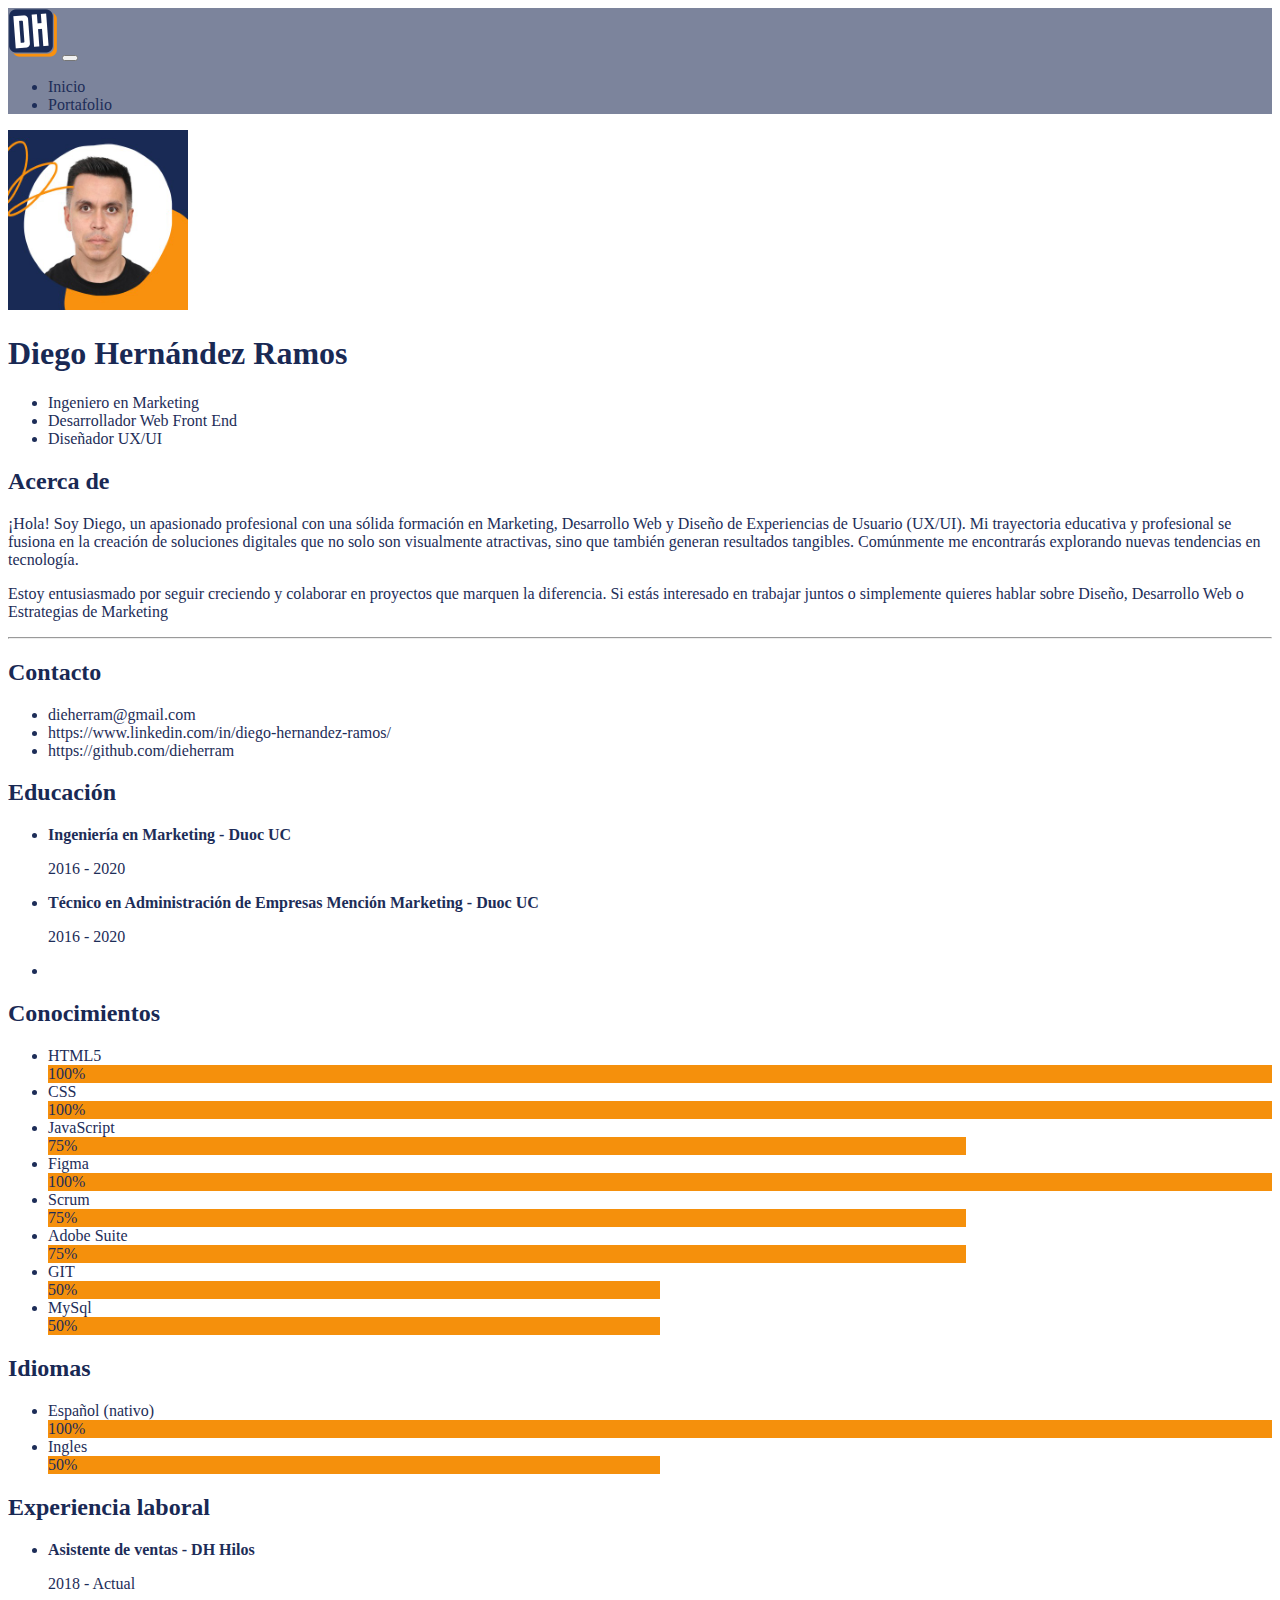
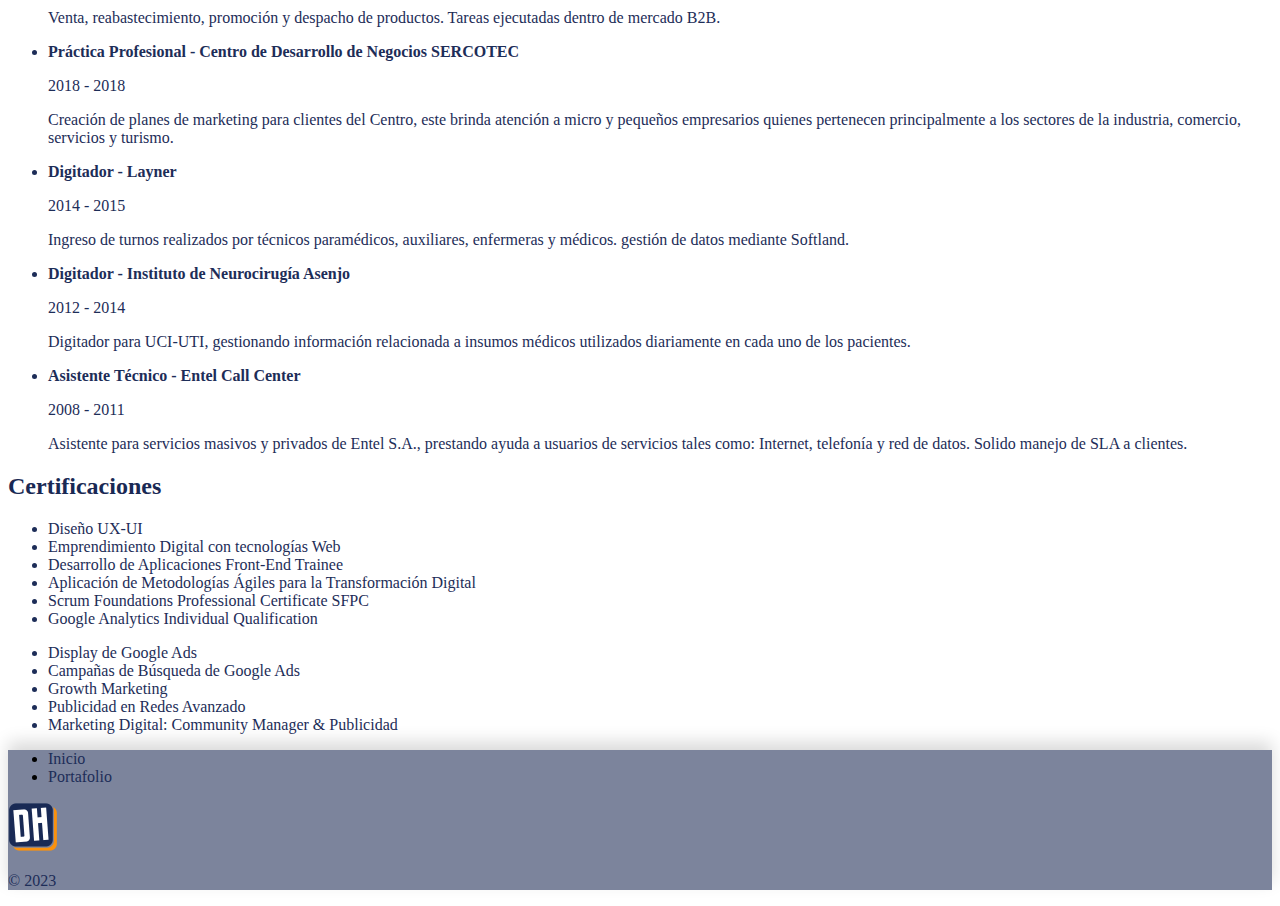
==== index.html @ d72dc1d3 "index con textos e imagen" ====
<!doctype html>
<html lang="es">

<head>
  <meta charset="utf-8">
  <meta name="viewport" content="width=device-width, initial-scale=1">
  <!-- Font Awesome -->
  <link rel="stylesheet" href="https://cdnjs.cloudflare.com/ajax/libs/font-awesome/6.4.2/css/all.min.css"
    integrity="sha512-z3gLpd7yknf1YoNbCzqRKc4qyor8gaKU1qmn+CShxbuBusANI9QpRohGBreCFkKxLhei6S9CQXFEbbKuqLg0DA=="
    crossorigin="anonymous" referrerpolicy="no-referrer" />
  <!-- Bootstrap -->
  <link href="https://cdn.jsdelivr.net/npm/bootstrap@5.3.2/dist/css/bootstrap.min.css" rel="stylesheet"
    integrity="sha384-T3c6CoIi6uLrA9TneNEoa7RxnatzjcDSCmG1MXxSR1GAsXEV/Dwwykc2MPK8M2HN" crossorigin="anonymous">
  <!-- CSS -->
  <link rel="stylesheet" href="assets/css/style.css">
  <title>Diego Hernández</title>
</head>

<body>
  <!-- Navbar -->
  <nav class="navbar navbar-expand-lg shadow">
    <div class="container">
      <a class="navbar-brand" href="#"><img src="assets/img/logotipo.png" alt="" width="50px"></a>
      <button class="navbar-toggler" type="button" data-bs-toggle="collapse" data-bs-target="#navbarNav"
        aria-controls="navbarNav" aria-expanded="false" aria-label="Toggle navigation">
        <span class="navbar-toggler-icon"></span>
      </button>
      <div class="collapse navbar-collapse justify-content-end" id="navbarNav">
        <ul class="navbar-nav">
          <li class="nav-item">
            <a class="nav-link text-black" href="#">Inicio</a>
          </li>
          <li class="nav-item">
            <a class="nav-link text-black" href="#">Portafolio</a>
          </li>
        </ul>
      </div>
    </div>
  </nav>

  <!-- Main content -->
  <main>
    <div class="container py-5">
      <!-- Row 0 -->
      <div class="container text-center">
        <div class="row">
          <div class="col-12">
            <img src="assets/img/foto-perfil.jpg" alt="" width="180px" class="rounded-circle">
          </div>
          <div class="col-12">
            <h1><strong>Diego</strong> Hernández Ramos</h1>
            <ul class="list-unstyled">
              <li>Ingeniero en Marketing</li>
              <li>Desarrollador Web Front End</li>
              <li>Diseñador UX/UI</li>
            </ul>
          </div>
        </div>
      </div>
      <!-- Row 1 -->
      <div class="row">
        <div class="col-md-12">
          <h2>Acerca de</h2>
          <p>¡Hola! Soy Diego, un apasionado profesional con una sólida formación en Marketing, Desarrollo Web y Diseño
            de Experiencias de Usuario (UX/UI). Mi trayectoria educativa y profesional se fusiona en la creación de
            soluciones digitales que no solo son visualmente atractivas, sino que también generan resultados tangibles.
            Comúnmente me encontrarás explorando nuevas tendencias en tecnología.</p>
          <p>Estoy entusiasmado por seguir creciendo y colaborar en proyectos que marquen la diferencia. Si estás
            interesado en trabajar juntos o simplemente quieres hablar sobre Diseño, Desarrollo Web o Estrategias de
            Marketing</p>
          <hr>
        </div>
      </div>
      <!-- Row 2 -->
      <div class="row">
        <div class="col-sm-12 col-md-3">
          <h2>Contacto</h2>
          <ul class="list-unstyled">
            <li><a href="mailto:dieherram@gmail.com"><i class="fa-solid fa-envelope me-2"></i>dieherram@gmail.com</a>
            </li>
            <li><a href="https://www.linkedin.com/in/diego-hernandez-ramos/"><i
                  class="fa-brands fa-linkedin me-2"></i>https://www.linkedin.com/in/diego-hernandez-ramos/</a></li>
            <li><a href="https://github.com/dieherram"><i
                  class="fa-brands fa-github me-2"></i>https://github.com/dieherram</a></li>
          </ul>
        </div>
        <div class="d-none d-sm-block d-sm-none d-md-block col-md-1">
          <div class="d-flex justify-content-center" style="height: 100%;">
            <div class="vr"></div>
          </div>
        </div>
        <div class="col-sm-12 col-md-8">
          <h2>Educación</h2>
          <ul class="list-unstyled">
            <li>
              <p><strong>Ingeniería en Marketing - Duoc UC</strong></blockquote>
              <figcaption class="blockquote-footer">
                2016 - 2020
              </figcaption>
            </li>
            <li>
              <p><strong>Técnico en Administración de Empresas Mención Marketing - Duoc UC</strong></blockquote>
              <figcaption class="blockquote-footer">
                2016 - 2020
              </figcaption>
              </p>
            </li>
            <li>
              <p></p>
            </li>
          </ul>
        </div>
      </div>
      <!-- Row 3 -->
      <div class="row">
        <div class="col-sm-12 col-md-3">
          <h2>Conocimientos</h2>
          <ul class="list-unstyled">
            <li>HTML5<div class="progress" role="progressbar" aria-label="Basic example" aria-valuenow="100"
                aria-valuemin="0" aria-valuemax="100">
                <div class="progress-bar progress-bar-striped" style="width: 100%">100%</div>
              </div>
            </li>
            <li>CSS<div class="progress" role="progressbar" aria-label="Basic example" aria-valuenow="0"
                aria-valuemin="0" aria-valuemax="100">
                <div class="progress-bar progress-bar-striped" style="width: 100%">100%</div>
              </div>
            </li>
            <li>JavaScript<div class="progress" role="progressbar" aria-label="Basic example" aria-valuenow="0"
                aria-valuemin="0" aria-valuemax="100">
                <div class="progress-bar progress-bar-striped" style="width: 75%">75%</div>
              </div>
            </li>
            <li>Figma<div class="progress" role="progressbar" aria-label="Basic example" aria-valuenow="0"
                aria-valuemin="0" aria-valuemax="100">
                <div class="progress-bar progress-bar-striped" style="width: 100%">100%</div>
              </div>
            </li>
            <li>Scrum<div class="progress" role="progressbar" aria-label="Basic example" aria-valuenow="0"
                aria-valuemin="0" aria-valuemax="100">
                <div class="progress-bar progress-bar-striped" style="width: 75%">75%</div>
              </div>
            </li>
            <li>Adobe Suite<div class="progress" role="progressbar" aria-label="Basic example" aria-valuenow="0"
                aria-valuemin="0" aria-valuemax="100">
                <div class="progress-bar progress-bar-striped" style="width: 75%">75%</div>
              </div>
            </li>
            <li>GIT<div class="progress" role="progressbar" aria-label="Basic example" aria-valuenow="0"
                aria-valuemin="0" aria-valuemax="100">
                <div class="progress-bar progress-bar-striped" style="width: 50%">50%</div>
              </div>
            </li>
            <li>MySql<div class="progress" role="progressbar" aria-label="Basic example" aria-valuenow="0"
                aria-valuemin="0" aria-valuemax="100">
                <div class="progress-bar progress-bar-striped" style="width: 50%">50%</div>
              </div>
            </li>
          </ul>
          <h2>Idiomas</h2>
          <ul class="list-unstyled">
            <li>Español (nativo)<div class="progress" role="progressbar" aria-label="Basic example" aria-valuenow="0"
                aria-valuemin="0" aria-valuemax="100">
                <div class="progress-bar progress-bar-striped" style="width: 100%">100%</div>
              </div>
            </li>
            <li>Ingles<div class="progress" role="progressbar" aria-label="Basic example" aria-valuenow="0"
                aria-valuemin="0" aria-valuemax="100">
                <div class="progress-bar progress-bar-striped" style="width: 50%">50%</div>
              </div>
            </li>
          </ul>
        </div>
        <div class="d-none d-sm-block d-sm-none d-md-block col-md-1">
          <div class="d-flex justify-content-center" style="height: 100%;">
            <div class="vr"></div>
          </div>
        </div>
        <div class="col-sm-12 col-md-8">
          <h2>Experiencia laboral</h2>
          <ul class="list-unstyled">
            <li>
              <p><strong>Asistente de ventas - DH Hilos</strong></blockquote>
              <figcaption class="blockquote-footer mb-0">
                2018 - Actual
              </figcaption>
              <p>Venta, reabastecimiento, promoción y despacho de productos. Tareas ejecutadas dentro de mercado B2B.
              </p>
            </li>
            <li>
              <p><strong>Práctica Profesional - Centro de Desarrollo de Negocios SERCOTEC</strong></blockquote>
              <figcaption class="blockquote-footer mb-0">
                2018 - 2018
              </figcaption>
              <p>Creación de planes de marketing para clientes del Centro, este brinda atención a micro y pequeños
                empresarios quienes pertenecen principalmente a los sectores de la industria, comercio, servicios y
                turismo.</p>
            </li>
            <li>
              <p><strong>Digitador - Layner</strong></blockquote>
              <figcaption class="blockquote-footer mb-0">
                2014 - 2015
              </figcaption>
              <p>Ingreso de turnos realizados por técnicos paramédicos, auxiliares, enfermeras y médicos. gestión de
                datos mediante Softland.</p>
            </li>
            <li>
              <p><strong>Digitador - Instituto de Neurocirugía Asenjo</strong></blockquote>
              <figcaption class="blockquote-footer mb-0">
                2012 - 2014
              </figcaption>
              <p>Digitador para UCI-UTI, gestionando información relacionada a insumos médicos utilizados diariamente en
                cada uno de los pacientes.</p>
            </li>
            <li>
              <p><strong>Asistente Técnico - Entel Call Center</strong></blockquote>
              <figcaption class="blockquote-footer mb-0">
                2008 - 2011
              </figcaption>
              <p>Asistente para servicios masivos y privados de Entel S.A., prestando ayuda a usuarios de servicios
                tales como: Internet, telefonía y red de datos. Solido manejo de SLA a clientes.</p>
            </li>
          </ul>
        </div>
      </div>
      <!-- Row 4 -->
      <div class="row">
        <div class="d-sm-none d-md-block col-3">
        </div>
        <div class="d-none d-sm-block d-sm-none d-md-block col-md-1">
          <div class="d-flex justify-content-center" style="height: 100%;">
            <div class="vr"></div>
          </div>
        </div>
        <div class="col-sm-12 col-md-8">
          <div class="row">
            <h2>Certificaciones</h2>
            <div class="col-6 ps-0">
              <ul class="">
                <li>Diseño UX-UI</li>
                <li>Emprendimiento Digital con tecnologías Web</li>
                <li>Desarrollo de Aplicaciones Front-End Trainee</li>
                <li>Aplicación de Metodologías Ágiles para la Transformación Digital</li>
                <li>Scrum Foundations Professional Certificate SFPC</li>
                <li>Google Analytics Individual Qualification</li>
              </ul>
            </div>
            <div class="col-6 ps-0">
              <ul>
                <li>Display de Google Ads</li>
                <li>Campañas de Búsqueda de Google Ads</li>
                <li>Growth Marketing</li>
                <li>Publicidad en Redes Avanzado</li>
                <li>Marketing Digital: Community Manager & Publicidad</li>
              </ul>
            </div>
          </div>
        </div>
      </div>
    </div>
  </main>
  <!-- Footer -->
  <footer class="py-3">
    <ul class="nav justify-content-center border-bottom pb-3 mb-3">
      <li class="nav-item"><a href="#" class="nav-link px-2 text-black">Inicio</a></li>
      <li class="nav-item"><a href="#" class="nav-link px-2 text-black">Portafolio</a></li>
    </ul>
    <div class="d-flex flex-column align-items-center row-gap-2">
      <a href=""><img src="assets/img/logotipo.png" alt="" width="50px"></a>
      <p class="text-center text-black mb-0">&copy; 2023</p>
    </div>
  </footer>
  <script src="https://cdn.jsdelivr.net/npm/bootstrap@5.3.2/dist/js/bootstrap.bundle.min.js"
    integrity="sha384-C6RzsynM9kWDrMNeT87bh95OGNyZPhcTNXj1NW7RuBCsyN/o0jlpcV8Qyq46cDfL"
    crossorigin="anonymous"></script>
</body>

</html>
---- assets/css/style.css ----
nav, footer{
    background-color: #7C849C;
}

h1, h2{
    color: #192954;
}

p, a, li{
    color: #1d2d58;
}

.progress-bar {
    background-color: #f5900c;
}

a {
    text-decoration: none;
}

footer{
   box-shadow: 0 -0.5rem 1rem rgba(0, 0, 0, 0.15);
}

footer li{
    color: #000;
}
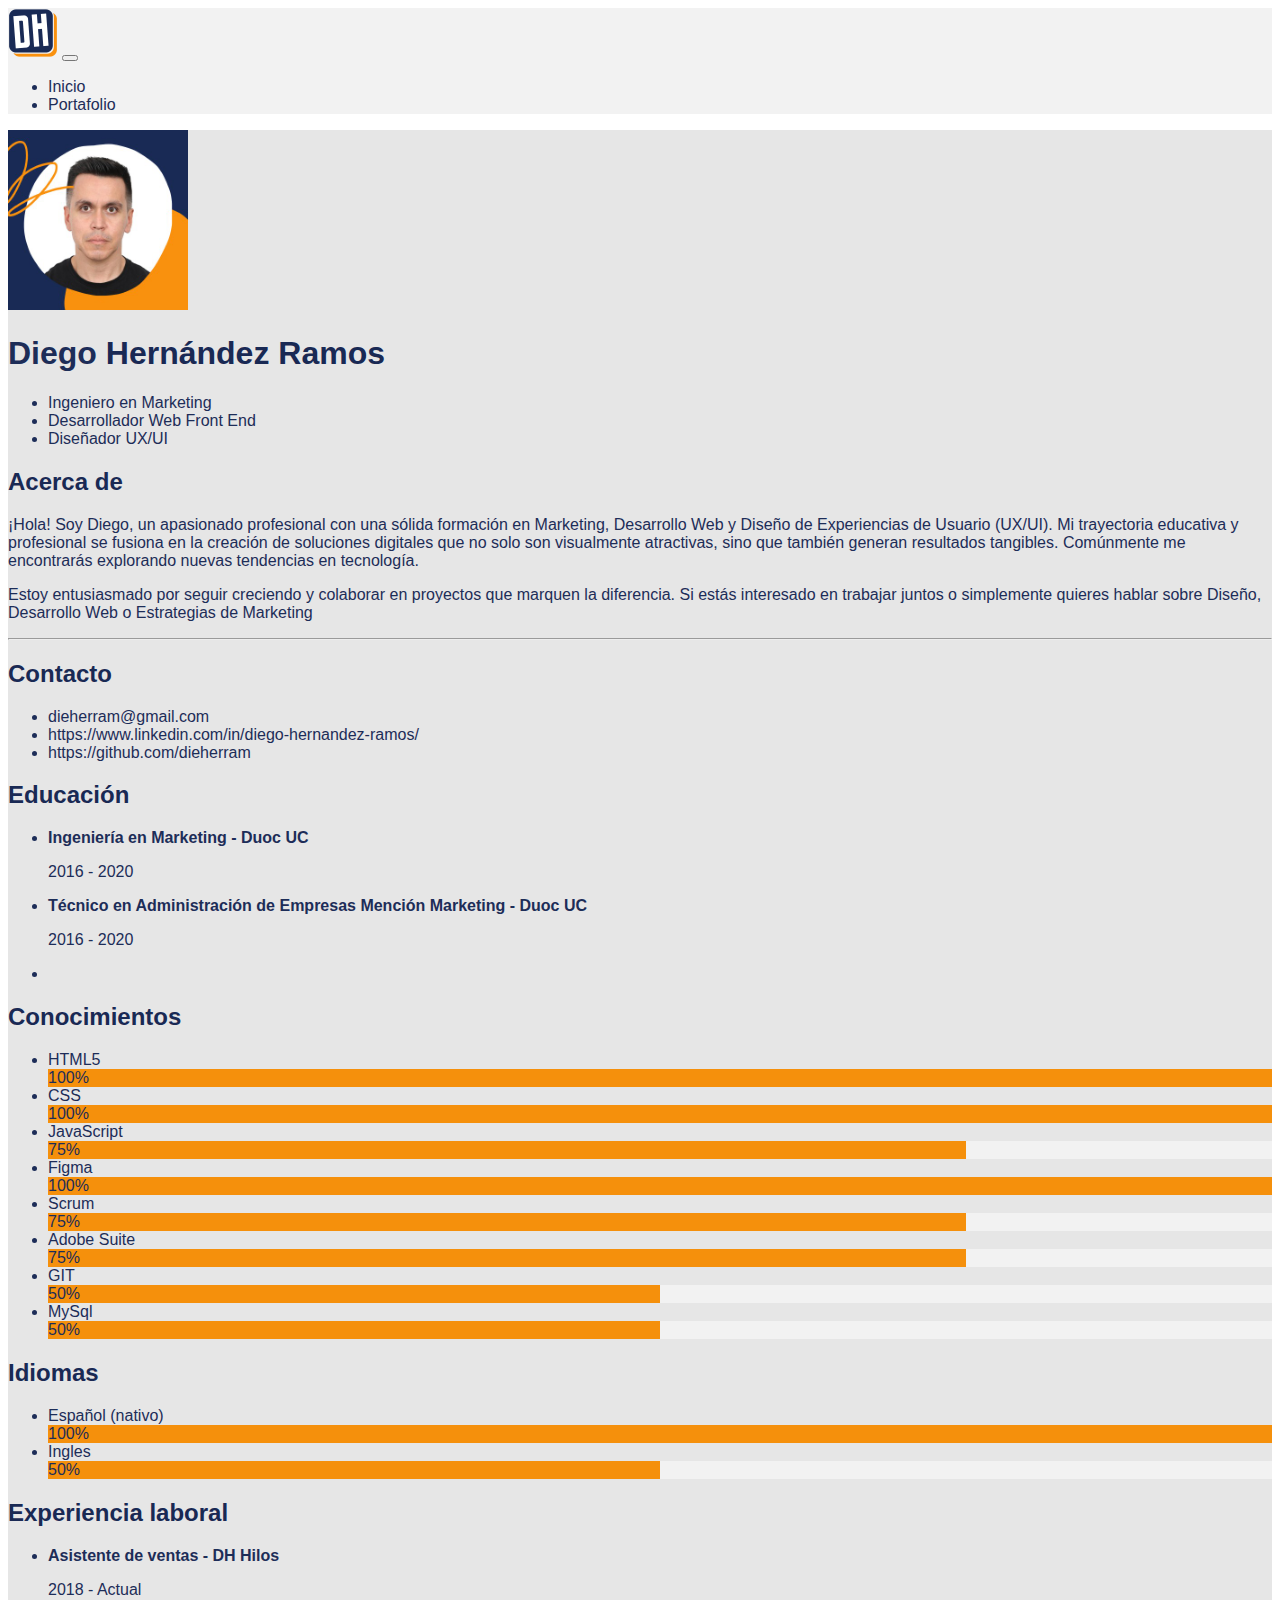
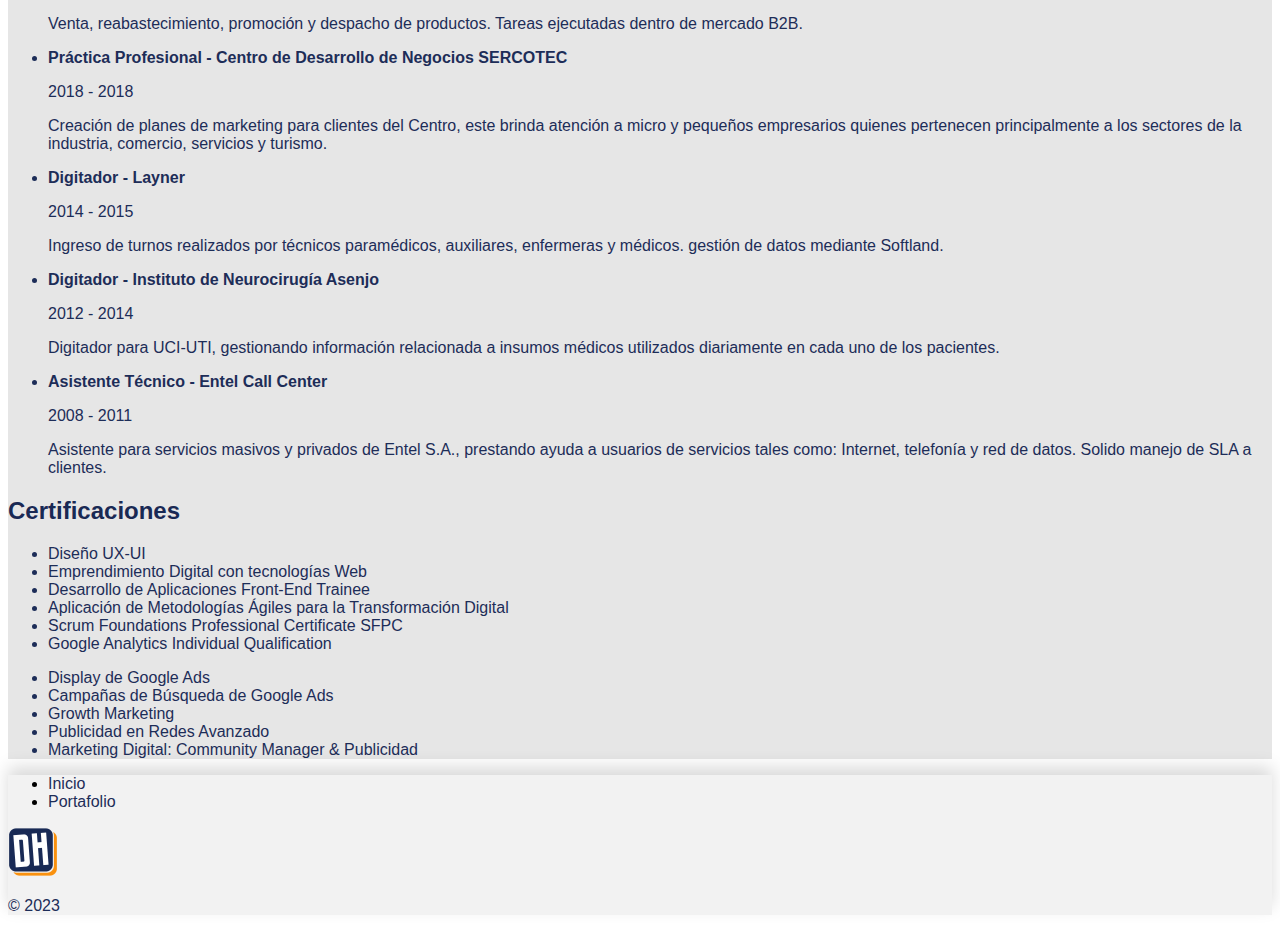
==== commit 489ac732: "se agrega formulario de contacto" ====
--- a/index.html
+++ b/index.html
@@ -20,7 +20,7 @@
   <!-- Navbar -->
   <nav class="navbar navbar-expand-lg shadow">
     <div class="container">
-      <a class="navbar-brand" href="#"><img src="assets/img/logotipo.png" alt="" width="50px"></a>
+      <a class="navbar-brand" href="#"><img src="assets/img/logotipo.png" alt="Logotipo DH" width="50px"></a>
       <button class="navbar-toggler" type="button" data-bs-toggle="collapse" data-bs-target="#navbarNav"
         aria-controls="navbarNav" aria-expanded="false" aria-label="Toggle navigation">
         <span class="navbar-toggler-icon"></span>
@@ -28,10 +28,10 @@
       <div class="collapse navbar-collapse justify-content-end" id="navbarNav">
         <ul class="navbar-nav">
           <li class="nav-item">
-            <a class="nav-link text-black" href="#">Inicio</a>
+            <a class="nav-link text-black fw-semibold" href="#">Inicio</a>
           </li>
           <li class="nav-item">
-            <a class="nav-link text-black" href="#">Portafolio</a>
+            <a class="nav-link text-black fw-semibold" href="portafolio.html">Portafolio</a>
           </li>
         </ul>
       </div>
@@ -39,16 +39,16 @@
   </nav>
 
   <!-- Main content -->
-  <main>
+  <main class="main-index">
     <div class="container py-5">
       <!-- Row 0 -->
       <div class="container text-center">
         <div class="row">
           <div class="col-12">
-            <img src="assets/img/foto-perfil.jpg" alt="" width="180px" class="rounded-circle">
+            <img src="assets/img/foto-perfil.jpg" alt="Foto de Diego" width="180px" class="rounded-circle">
           </div>
           <div class="col-12">
-            <h1><strong>Diego</strong> Hernández Ramos</h1>
+            <h1><span class="fw-bold">Diego</span> Hernández Ramos</h1>
             <ul class="list-unstyled">
               <li>Ingeniero en Marketing</li>
               <li>Desarrollador Web Front End</li>
@@ -262,11 +262,11 @@
   <!-- Footer -->
   <footer class="py-3">
     <ul class="nav justify-content-center border-bottom pb-3 mb-3">
-      <li class="nav-item"><a href="#" class="nav-link px-2 text-black">Inicio</a></li>
-      <li class="nav-item"><a href="#" class="nav-link px-2 text-black">Portafolio</a></li>
+      <li class="nav-item"><a href="#" class="nav-link px-2 text-black fw-semibold">Inicio</a></li>
+      <li class="nav-item"><a href="portafolio.html" class="nav-link px-2 text-black fw-semibold">Portafolio</a></li>
     </ul>
     <div class="d-flex flex-column align-items-center row-gap-2">
-      <a href=""><img src="assets/img/logotipo.png" alt="" width="50px"></a>
+      <a href="#"><img src="assets/img/logotipo.png" alt="Logotipo DH" width="50px"></a>
       <p class="text-center text-black mb-0">&copy; 2023</p>
     </div>
   </footer>
--- a/assets/css/style.css
+++ b/assets/css/style.css
@@ -1,27 +1,66 @@
-nav, footer{
-    background-color: #7C849C;
+/* Estilos Generales */
+body {
+  font-family: "Raleway", sans-serif;
 }
 
-h1, h2{
-    color: #192954;
+h1,
+h2,
+h3,
+h5,
+h6,
+.card-title {
+  color: #192954;
 }
 
-p, a, li{
-    color: #1d2d58;
+p,
+a,
+span,
+li {
+  color: #1d2d58;
+}
+
+nav,
+.progress {
+  background-color: #f2f2f2;
+}
+
+main,
+header,
+form {
+  background-color: #e6e6e6;
 }
 
 .progress-bar {
-    background-color: #f5900c;
+  background-color: #f5900c;
 }
 
 a {
-    text-decoration: none;
+  text-decoration: none;
 }
 
-footer{
-   box-shadow: 0 -0.5rem 1rem rgba(0, 0, 0, 0.15);
+footer {
+  background-color: #f2f2f2;
+  box-shadow: 0 -0.5rem 1rem rgba(0, 0, 0, 0.15);
 }
 
-footer li{
-    color: #000;
-}+footer li {
+  color: #000;
+}
+
+/* Estilos Página Portafolio */
+.header-photo-section {
+  background-image: url("../img/bg-main.jpg");
+  background-repeat: no-repeat;
+  background-size: cover;
+  background-position: left;
+  height: 50vh;
+}
+
+#main a i {
+  color: #0d6efd;
+  transition: color 0.15s ease-in-out;
+}
+
+#main a i:hover {
+  color: #0b5acf;
+}
